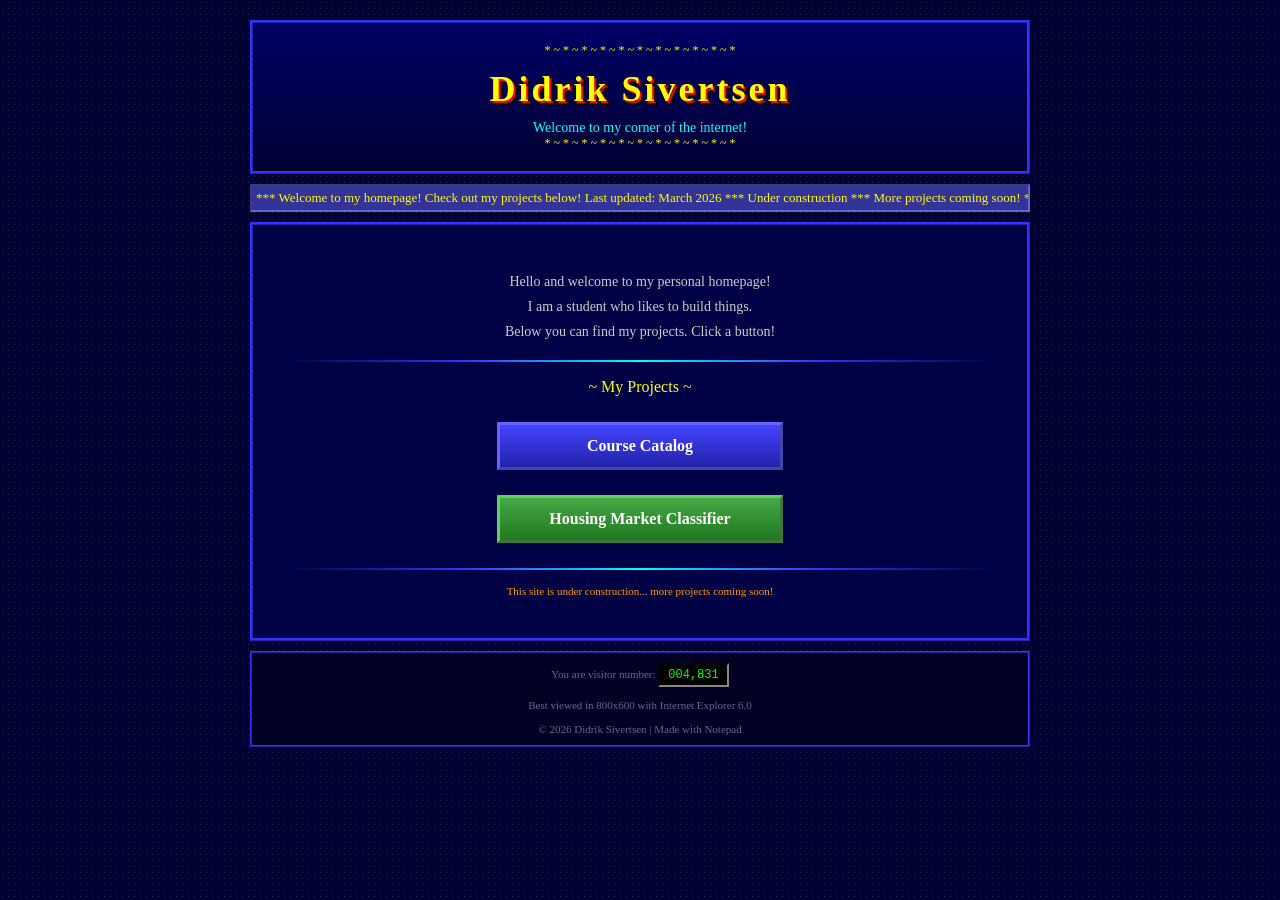
==== landing/index.html @ 6ca65d62 "Initial portfolio site with Docker Compose orchestration Retro 2002-style landing page at didriksi.c" ====
<!DOCTYPE html>
<html lang="en">
<head>
    <meta charset="UTF-8">
    <meta name="viewport" content="width=device-width, initial-scale=1.0">
    <title>~* Didrik Sivertsen's Homepage *~</title>
    <style>
        body {
            background-color: #000033;
            background-image: url("data:image/svg+xml,%3Csvg width='6' height='6' viewBox='0 0 6 6' xmlns='http://www.w3.org/2000/svg'%3E%3Crect width='1' height='1' x='2' y='2' fill='%23ffffff' opacity='0.15'/%3E%3C/svg%3E");
            color: #00ff00;
            font-family: 'Comic Sans MS', 'Comic Sans', cursive;
            margin: 0;
            padding: 0;
        }

        .container {
            width: 780px;
            margin: 0 auto;
        }

        .header-table {
            width: 100%;
            border: 3px ridge #3333ff;
            background: linear-gradient(180deg, #000066 0%, #000033 100%);
            margin-top: 20px;
        }

        .header-table td {
            text-align: center;
            padding: 20px;
        }

        h1 {
            font-size: 36px;
            color: #ffff00;
            text-shadow: 2px 2px #ff0000, 4px 4px #000000;
            margin: 10px 0;
            letter-spacing: 3px;
        }

        .subtitle {
            color: #00ffff;
            font-size: 14px;
        }

        .marquee-bar {
            background-color: #333399;
            border: 2px inset #6666cc;
            padding: 4px;
            margin: 10px 0;
            color: #ffff00;
            font-size: 13px;
            overflow: hidden;
            white-space: nowrap;
        }

        .marquee-bar .scroll-text {
            display: inline-block;
            animation: marquee 15s linear infinite;
        }

        @keyframes marquee {
            0%   { transform: translateX(100%); }
            100% { transform: translateX(-100%); }
        }

        .main-table {
            width: 100%;
            border: 3px ridge #3333ff;
            background-color: #000044;
            border-collapse: separate;
            border-spacing: 0;
        }

        .main-table td {
            padding: 30px;
            text-align: center;
            vertical-align: middle;
        }

        .welcome-text {
            color: #cccccc;
            font-size: 14px;
            line-height: 1.8;
        }

        .project-btn {
            display: inline-block;
            padding: 12px 30px;
            margin: 10px;
            font-family: 'Comic Sans MS', 'Comic Sans', cursive;
            font-size: 16px;
            font-weight: bold;
            text-decoration: none;
            border: 3px outset #999999;
            cursor: pointer;
            min-width: 220px;
            text-align: center;
        }

        .project-btn:hover {
            border-style: inset;
        }

        .project-btn:active {
            border-style: inset;
        }

        .btn-coursecatalog {
            background: linear-gradient(180deg, #4444ff 0%, #2222aa 100%);
            color: #ffffff;
            border-color: #6666ff;
        }

        .btn-housing {
            background: linear-gradient(180deg, #44aa44 0%, #227722 100%);
            color: #ffffff;
            border-color: #66cc66;
        }

        .separator {
            border: 0;
            height: 2px;
            background: linear-gradient(90deg, transparent, #3333ff, #00ffff, #3333ff, transparent);
            margin: 15px 0;
        }

        .footer-table {
            width: 100%;
            border: 2px ridge #3333ff;
            background-color: #000022;
            margin-top: 10px;
            margin-bottom: 20px;
        }

        .footer-table td {
            text-align: center;
            padding: 10px;
            font-size: 11px;
            color: #666699;
        }

        .visitor-counter {
            font-family: 'Courier New', monospace;
            background-color: #000000;
            color: #00ff00;
            border: 2px inset #333333;
            padding: 3px 8px;
            font-size: 12px;
            display: inline-block;
        }

        .blink {
            animation: blink-animation 1s steps(2, start) infinite;
        }

        @keyframes blink-animation {
            to { visibility: hidden; }
        }

        .stars {
            color: #ffff00;
            font-size: 12px;
        }

        .guestbook-link {
            color: #ff66ff;
            font-size: 12px;
        }

        .guestbook-link a {
            color: #ff66ff;
        }

        .construction {
            font-size: 11px;
            color: #ff9900;
        }

        a {
            color: #00ccff;
        }

        a:visited {
            color: #cc66ff;
        }
    </style>
</head>
<body>

<div class="container">

    <!-- HEADER -->
    <table class="header-table" cellpadding="0" cellspacing="0">
        <tr>
            <td>
                <div class="stars">* ~ * ~ * ~ * ~ * ~ * ~ * ~ * ~ * ~ * ~ *</div>
                <h1>Didrik Sivertsen</h1>
                <div class="subtitle">Welcome to my corner of the internet!</div>
                <div class="stars">* ~ * ~ * ~ * ~ * ~ * ~ * ~ * ~ * ~ * ~ *</div>
            </td>
        </tr>
    </table>

    <!-- MARQUEE -->
    <div class="marquee-bar">
        <span class="scroll-text">*** Welcome to my homepage! Check out my projects below! Last updated: March 2026 *** Under construction *** More projects coming soon! ***</span>
    </div>

    <!-- MAIN CONTENT -->
    <table class="main-table" cellpadding="0" cellspacing="0">
        <tr>
            <td>
                <p class="welcome-text">
                    Hello and welcome to my personal homepage!<br>
                    I am a student who likes to build things.<br>
                    Below you can find my projects. <span class="blink">Click a button!</span>
                </p>

                <hr class="separator">

                <p style="color: #ffff00; font-size: 16px;">~ My Projects ~</p>

                <div>
                    <a href="/coursecatalog" class="project-btn btn-coursecatalog">
                        Course Catalog
                    </a>
                </div>
                <div style="margin-top: 5px;">
                    <a href="/housingclassifier" class="project-btn btn-housing">
                        Housing Market Classifier
                    </a>
                </div>

                <hr class="separator">

                <p class="construction">
                    This site is under construction... more projects coming soon!
                </p>
            </td>
        </tr>
    </table>

    <!-- FOOTER -->
    <table class="footer-table" cellpadding="0" cellspacing="0">
        <tr>
            <td>
                <div>
                    You are visitor number: <span class="visitor-counter">004,831</span>
                </div>
                <br>
                <div>Best viewed in 800x600 with Internet Explorer 6.0</div>
                <br>
                <div>&copy; 2026 Didrik Sivertsen | Made with Notepad</div>
            </td>
        </tr>
    </table>

</div>

</body>
</html>
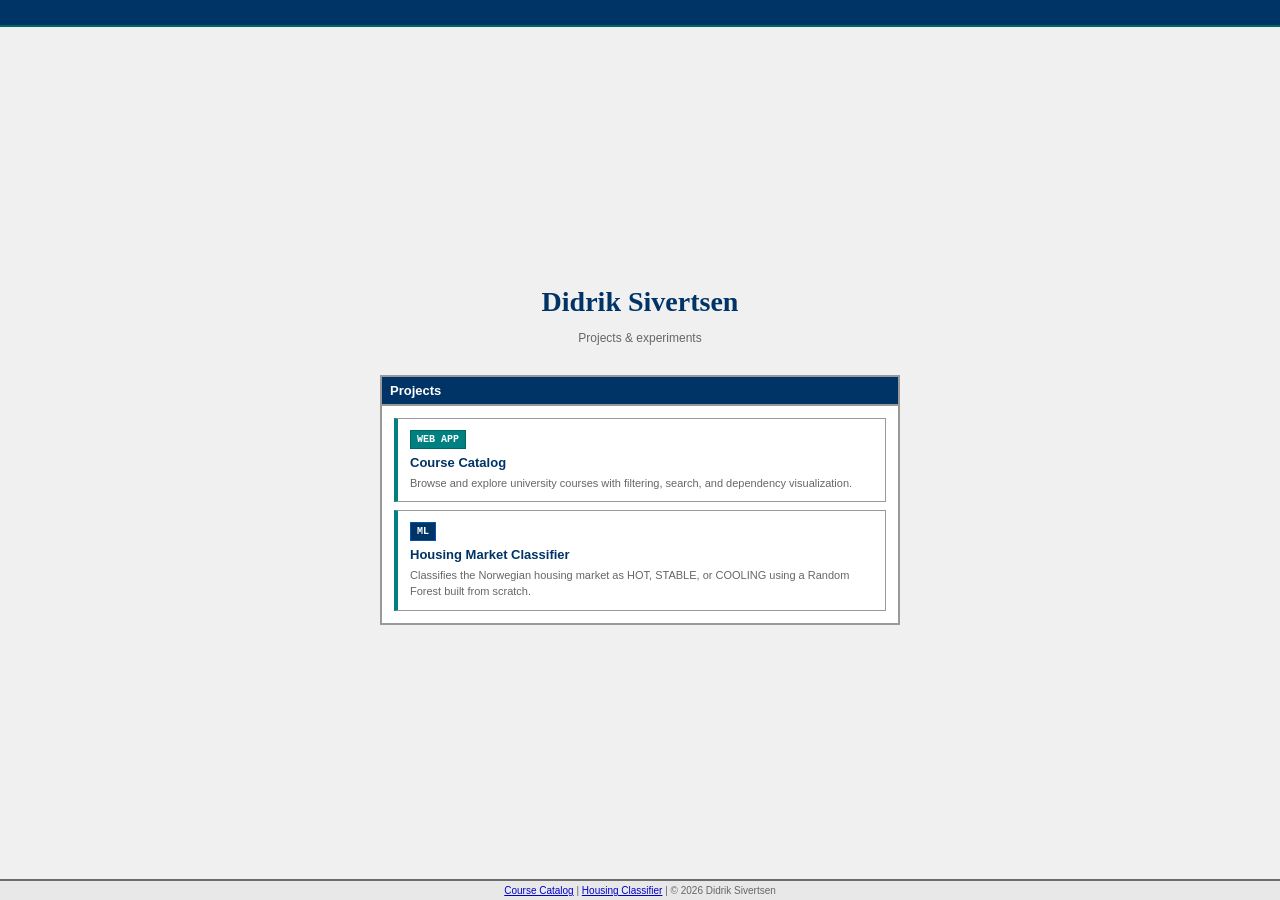
==== commit 48138ca2: "Redesign landing and housing classifier pages with retro style and real ML results - Restyle homepag" ====
--- a/landing/index.html
+++ b/landing/index.html
@@ -3,261 +3,223 @@
 <head>
     <meta charset="UTF-8">
     <meta name="viewport" content="width=device-width, initial-scale=1.0">
-    <title>~* Didrik Sivertsen's Homepage *~</title>
+    <title>Didrik Sivertsen</title>
     <style>
-        body {
-            background-color: #000033;
-            background-image: url("data:image/svg+xml,%3Csvg width='6' height='6' viewBox='0 0 6 6' xmlns='http://www.w3.org/2000/svg'%3E%3Crect width='1' height='1' x='2' y='2' fill='%23ffffff' opacity='0.15'/%3E%3C/svg%3E");
-            color: #00ff00;
-            font-family: 'Comic Sans MS', 'Comic Sans', cursive;
+        :root {
+            --navy: #003366;
+            --teal: #008080;
+            --dark-teal: #006666;
+            --silver: #c0c0c0;
+            --light-gray: #e8e8e8;
+            --bg-gray: #f0f0f0;
+            --dark-gray: #666666;
+            --white: #ffffff;
+            --black: #000000;
+            --border-dark: #999999;
+            --border-light: #cccccc;
+        }
+
+        *, *::before, *::after {
+            box-sizing: border-box;
             margin: 0;
             padding: 0;
         }
 
-        .container {
-            width: 780px;
-            margin: 0 auto;
-        }
-
-        .header-table {
-            width: 100%;
-            border: 3px ridge #3333ff;
-            background: linear-gradient(180deg, #000066 0%, #000033 100%);
-            margin-top: 20px;
-        }
-
-        .header-table td {
-            text-align: center;
-            padding: 20px;
-        }
-
-        h1 {
-            font-size: 36px;
-            color: #ffff00;
-            text-shadow: 2px 2px #ff0000, 4px 4px #000000;
-            margin: 10px 0;
-            letter-spacing: 3px;
-        }
-
-        .subtitle {
-            color: #00ffff;
-            font-size: 14px;
-        }
-
-        .marquee-bar {
-            background-color: #333399;
-            border: 2px inset #6666cc;
-            padding: 4px;
-            margin: 10px 0;
-            color: #ffff00;
-            font-size: 13px;
+        body {
+            font-family: Verdana, Tahoma, Geneva, Arial, sans-serif;
+            font-size: 12px;
+            line-height: 1.5;
+            color: var(--black);
+            background-color: var(--bg-gray);
+            min-height: 100vh;
+            display: flex;
+            flex-direction: column;
+        }
+
+        /* Marquee */
+        .marquee {
+            background-color: var(--navy);
+            color: #00ff00;
+            font-family: 'Courier New', Courier, monospace;
+            font-size: 11px;
+            padding: 4px 0;
             overflow: hidden;
             white-space: nowrap;
-        }
-
-        .marquee-bar .scroll-text {
+            border-bottom: 2px solid var(--dark-teal);
+        }
+
+        .marquee-text {
             display: inline-block;
-            animation: marquee 15s linear infinite;
-        }
-
-        @keyframes marquee {
-            0%   { transform: translateX(100%); }
+            white-space: nowrap;
+            animation: marquee-scroll 22s linear infinite;
+            padding-left: 100%;
+        }
+
+        @keyframes marquee-scroll {
+            0% { transform: translateX(0); }
             100% { transform: translateX(-100%); }
         }
 
-        .main-table {
+        /* Main content */
+        .main {
+            flex: 1;
+            display: flex;
+            flex-direction: column;
+            align-items: center;
+            justify-content: center;
+            max-width: 960px;
             width: 100%;
-            border: 3px ridge #3333ff;
-            background-color: #000044;
-            border-collapse: separate;
-            border-spacing: 0;
-        }
-
-        .main-table td {
-            padding: 30px;
+            margin: 0 auto;
+            padding: 16px;
+        }
+
+        .name {
+            font-family: Georgia, 'Times New Roman', Times, serif;
+            font-size: 28px;
+            font-weight: bold;
+            color: var(--navy);
             text-align: center;
-            vertical-align: middle;
-        }
-
-        .welcome-text {
-            color: #cccccc;
-            font-size: 14px;
-            line-height: 1.8;
-        }
-
-        .project-btn {
+            margin-bottom: 6px;
+        }
+
+        .subtitle {
+            font-size: 12px;
+            color: var(--dark-gray);
+            text-align: center;
+            margin-bottom: 28px;
+        }
+
+        /* Project cards */
+        .projects-panel {
+            background-color: var(--white);
+            border: 2px solid var(--border-dark);
+            width: 100%;
+            max-width: 520px;
+        }
+
+        .projects-header {
+            background-color: var(--navy);
+            color: var(--white);
+            font-family: Verdana, Tahoma, sans-serif;
+            font-size: 13px;
+            font-weight: bold;
+            padding: 4px 8px;
+            border-bottom: 2px solid var(--border-dark);
+        }
+
+        .projects-body {
+            padding: 12px;
+        }
+
+        .project-link {
+            display: block;
+            background-color: var(--white);
+            border: 1px solid var(--border-dark);
+            border-left: 4px solid var(--teal);
+            padding: 10px 12px;
+            margin-bottom: 8px;
+            text-decoration: none;
+            color: inherit;
+            cursor: pointer;
+        }
+
+        .project-link:last-child {
+            margin-bottom: 0;
+        }
+
+        .project-link:hover {
+            background-color: #ffffcc;
+            border-left-color: var(--navy);
+        }
+
+        .project-title {
+            font-family: Verdana, Tahoma, sans-serif;
+            font-size: 13px;
+            font-weight: bold;
+            color: var(--navy);
+            margin-bottom: 2px;
+        }
+
+        .project-badge {
             display: inline-block;
-            padding: 12px 30px;
-            margin: 10px;
-            font-family: 'Comic Sans MS', 'Comic Sans', cursive;
-            font-size: 16px;
-            font-weight: bold;
-            text-decoration: none;
-            border: 3px outset #999999;
-            cursor: pointer;
-            min-width: 220px;
+            font-family: 'Courier New', Courier, monospace;
+            font-size: 10px;
+            font-weight: bold;
+            padding: 1px 6px;
+            border: 1px solid var(--border-dark);
+            margin-bottom: 4px;
+        }
+
+        .badge-web {
+            background-color: var(--teal);
+            color: var(--white);
+            border-color: var(--dark-teal);
+        }
+
+        .badge-ml {
+            background-color: var(--navy);
+            color: var(--white);
+            border-color: #0055aa;
+        }
+
+        .project-desc {
+            font-size: 11px;
+            color: var(--dark-gray);
+        }
+
+        /* Status bar */
+        .status-bar {
+            background-color: var(--light-gray);
+            border-top: 2px inset var(--silver);
+            padding: 2px 8px;
+            font-size: 10px;
+            color: var(--dark-gray);
             text-align: center;
-        }
-
-        .project-btn:hover {
-            border-style: inset;
-        }
-
-        .project-btn:active {
-            border-style: inset;
-        }
-
-        .btn-coursecatalog {
-            background: linear-gradient(180deg, #4444ff 0%, #2222aa 100%);
-            color: #ffffff;
-            border-color: #6666ff;
-        }
-
-        .btn-housing {
-            background: linear-gradient(180deg, #44aa44 0%, #227722 100%);
-            color: #ffffff;
-            border-color: #66cc66;
-        }
-
-        .separator {
-            border: 0;
-            height: 2px;
-            background: linear-gradient(90deg, transparent, #3333ff, #00ffff, #3333ff, transparent);
-            margin: 15px 0;
-        }
-
-        .footer-table {
-            width: 100%;
-            border: 2px ridge #3333ff;
-            background-color: #000022;
-            margin-top: 10px;
-            margin-bottom: 20px;
-        }
-
-        .footer-table td {
-            text-align: center;
-            padding: 10px;
-            font-size: 11px;
-            color: #666699;
-        }
-
-        .visitor-counter {
-            font-family: 'Courier New', monospace;
-            background-color: #000000;
-            color: #00ff00;
-            border: 2px inset #333333;
-            padding: 3px 8px;
-            font-size: 12px;
-            display: inline-block;
-        }
-
-        .blink {
-            animation: blink-animation 1s steps(2, start) infinite;
-        }
-
-        @keyframes blink-animation {
-            to { visibility: hidden; }
-        }
-
-        .stars {
-            color: #ffff00;
-            font-size: 12px;
-        }
-
-        .guestbook-link {
-            color: #ff66ff;
-            font-size: 12px;
-        }
-
-        .guestbook-link a {
-            color: #ff66ff;
-        }
-
-        .construction {
-            font-size: 11px;
-            color: #ff9900;
-        }
-
-        a {
-            color: #00ccff;
-        }
-
-        a:visited {
-            color: #cc66ff;
+            margin-top: auto;
+        }
+
+        .status-bar a {
+            color: #0000cc;
+            text-decoration: underline;
+        }
+
+        .status-bar a:hover {
+            color: #cc0000;
         }
     </style>
 </head>
 <body>
 
-<div class="container">
-
-    <!-- HEADER -->
-    <table class="header-table" cellpadding="0" cellspacing="0">
-        <tr>
-            <td>
-                <div class="stars">* ~ * ~ * ~ * ~ * ~ * ~ * ~ * ~ * ~ * ~ *</div>
-                <h1>Didrik Sivertsen</h1>
-                <div class="subtitle">Welcome to my corner of the internet!</div>
-                <div class="stars">* ~ * ~ * ~ * ~ * ~ * ~ * ~ * ~ * ~ * ~ *</div>
-            </td>
-        </tr>
-    </table>
-
-    <!-- MARQUEE -->
-    <div class="marquee-bar">
-        <span class="scroll-text">*** Welcome to my homepage! Check out my projects below! Last updated: March 2026 *** Under construction *** More projects coming soon! ***</span>
+    <div class="marquee">
+        <div class="marquee-text">
+            *** didriksi.com *** Personal projects and experiments *** Last updated: March 2026 ***
+        </div>
     </div>
 
-    <!-- MAIN CONTENT -->
-    <table class="main-table" cellpadding="0" cellspacing="0">
-        <tr>
-            <td>
-                <p class="welcome-text">
-                    Hello and welcome to my personal homepage!<br>
-                    I am a student who likes to build things.<br>
-                    Below you can find my projects. <span class="blink">Click a button!</span>
-                </p>
-
-                <hr class="separator">
-
-                <p style="color: #ffff00; font-size: 16px;">~ My Projects ~</p>
-
-                <div>
-                    <a href="/coursecatalog" class="project-btn btn-coursecatalog">
-                        Course Catalog
-                    </a>
-                </div>
-                <div style="margin-top: 5px;">
-                    <a href="/housingclassifier" class="project-btn btn-housing">
-                        Housing Market Classifier
-                    </a>
-                </div>
-
-                <hr class="separator">
-
-                <p class="construction">
-                    This site is under construction... more projects coming soon!
-                </p>
-            </td>
-        </tr>
-    </table>
-
-    <!-- FOOTER -->
-    <table class="footer-table" cellpadding="0" cellspacing="0">
-        <tr>
-            <td>
-                <div>
-                    You are visitor number: <span class="visitor-counter">004,831</span>
-                </div>
-                <br>
-                <div>Best viewed in 800x600 with Internet Explorer 6.0</div>
-                <br>
-                <div>&copy; 2026 Didrik Sivertsen | Made with Notepad</div>
-            </td>
-        </tr>
-    </table>
-
-</div>
+    <div class="main">
+        <div class="name">Didrik Sivertsen</div>
+        <div class="subtitle">Projects &amp; experiments</div>
+
+        <div class="projects-panel">
+            <div class="projects-header">Projects</div>
+            <div class="projects-body">
+                <a href="/coursecatalog" class="project-link">
+                    <span class="project-badge badge-web">WEB APP</span>
+                    <div class="project-title">Course Catalog</div>
+                    <div class="project-desc">Browse and explore university courses with filtering, search, and dependency visualization.</div>
+                </a>
+                <a href="/housingclassifier" class="project-link">
+                    <span class="project-badge badge-ml">ML</span>
+                    <div class="project-title">Housing Market Classifier</div>
+                    <div class="project-desc">Classifies the Norwegian housing market as HOT, STABLE, or COOLING using a Random Forest built from scratch.</div>
+                </a>
+            </div>
+        </div>
+    </div>
+
+    <div class="status-bar">
+        <a href="/coursecatalog">Course Catalog</a> | <a href="/housingclassifier">Housing Classifier</a> | &copy; 2026 Didrik Sivertsen
+    </div>
 
 </body>
 </html>
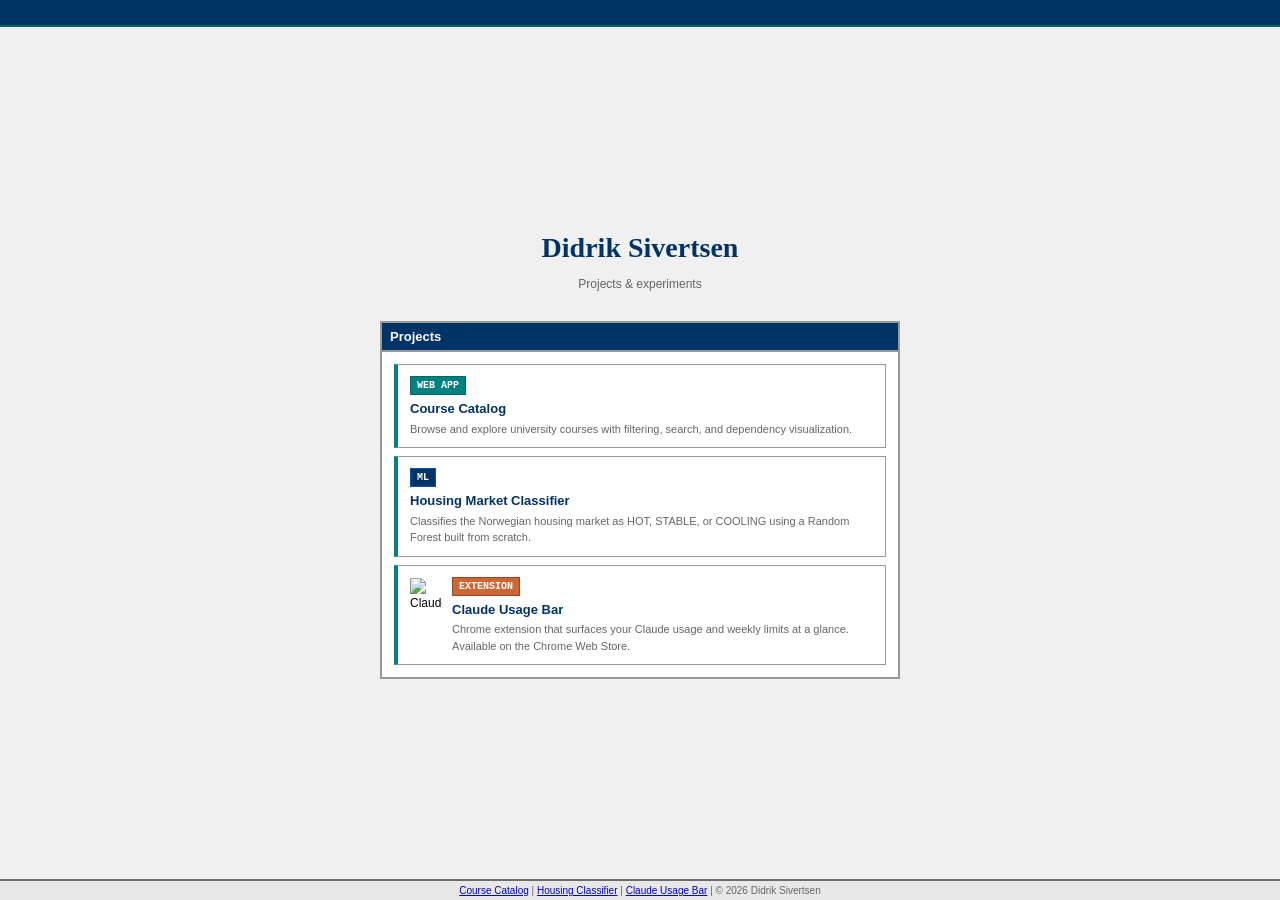
==== commit d1f93e76: "Add Claude Usage Bar extension card to landing page Co-Authored-By: Claude Opus 4.7 <noreply@anthrop" ====
--- a/landing/index.html
+++ b/landing/index.html
@@ -162,6 +162,29 @@
             border-color: #0055aa;
         }
 
+        .badge-extension {
+            background-color: #cc6633;
+            color: var(--white);
+            border-color: #994422;
+        }
+
+        .project-link.with-logo {
+            display: flex;
+            align-items: flex-start;
+            gap: 10px;
+        }
+
+        .project-logo {
+            width: 32px;
+            height: 32px;
+            flex-shrink: 0;
+            margin-top: 2px;
+        }
+
+        .project-link.with-logo .project-content {
+            flex: 1;
+        }
+
         .project-desc {
             font-size: 11px;
             color: var(--dark-gray);
@@ -213,12 +236,21 @@
                     <div class="project-title">Housing Market Classifier</div>
                     <div class="project-desc">Classifies the Norwegian housing market as HOT, STABLE, or COOLING using a Random Forest built from scratch.</div>
                 </a>
+                <a href="https://chromewebstore.google.com/detail/imblbfhdbdecholhjbagcjahdkhidneb?utm_source=item-share-cb"
+                   class="project-link with-logo" target="_blank" rel="noopener noreferrer">
+                    <img src="/assets/claude-logo.png" alt="Claude logo" class="project-logo">
+                    <div class="project-content">
+                        <span class="project-badge badge-extension">EXTENSION</span>
+                        <div class="project-title">Claude Usage Bar</div>
+                        <div class="project-desc">Chrome extension that surfaces your Claude usage and weekly limits at a glance. Available on the Chrome Web Store.</div>
+                    </div>
+                </a>
             </div>
         </div>
     </div>
 
     <div class="status-bar">
-        <a href="/coursecatalog">Course Catalog</a> | <a href="/housingclassifier">Housing Classifier</a> | &copy; 2026 Didrik Sivertsen
+        <a href="/coursecatalog">Course Catalog</a> | <a href="/housingclassifier">Housing Classifier</a> | <a href="https://chromewebstore.google.com/detail/imblbfhdbdecholhjbagcjahdkhidneb?utm_source=item-share-cb" target="_blank" rel="noopener noreferrer">Claude Usage Bar</a> | &copy; 2026 Didrik Sivertsen
     </div>
 
 </body>
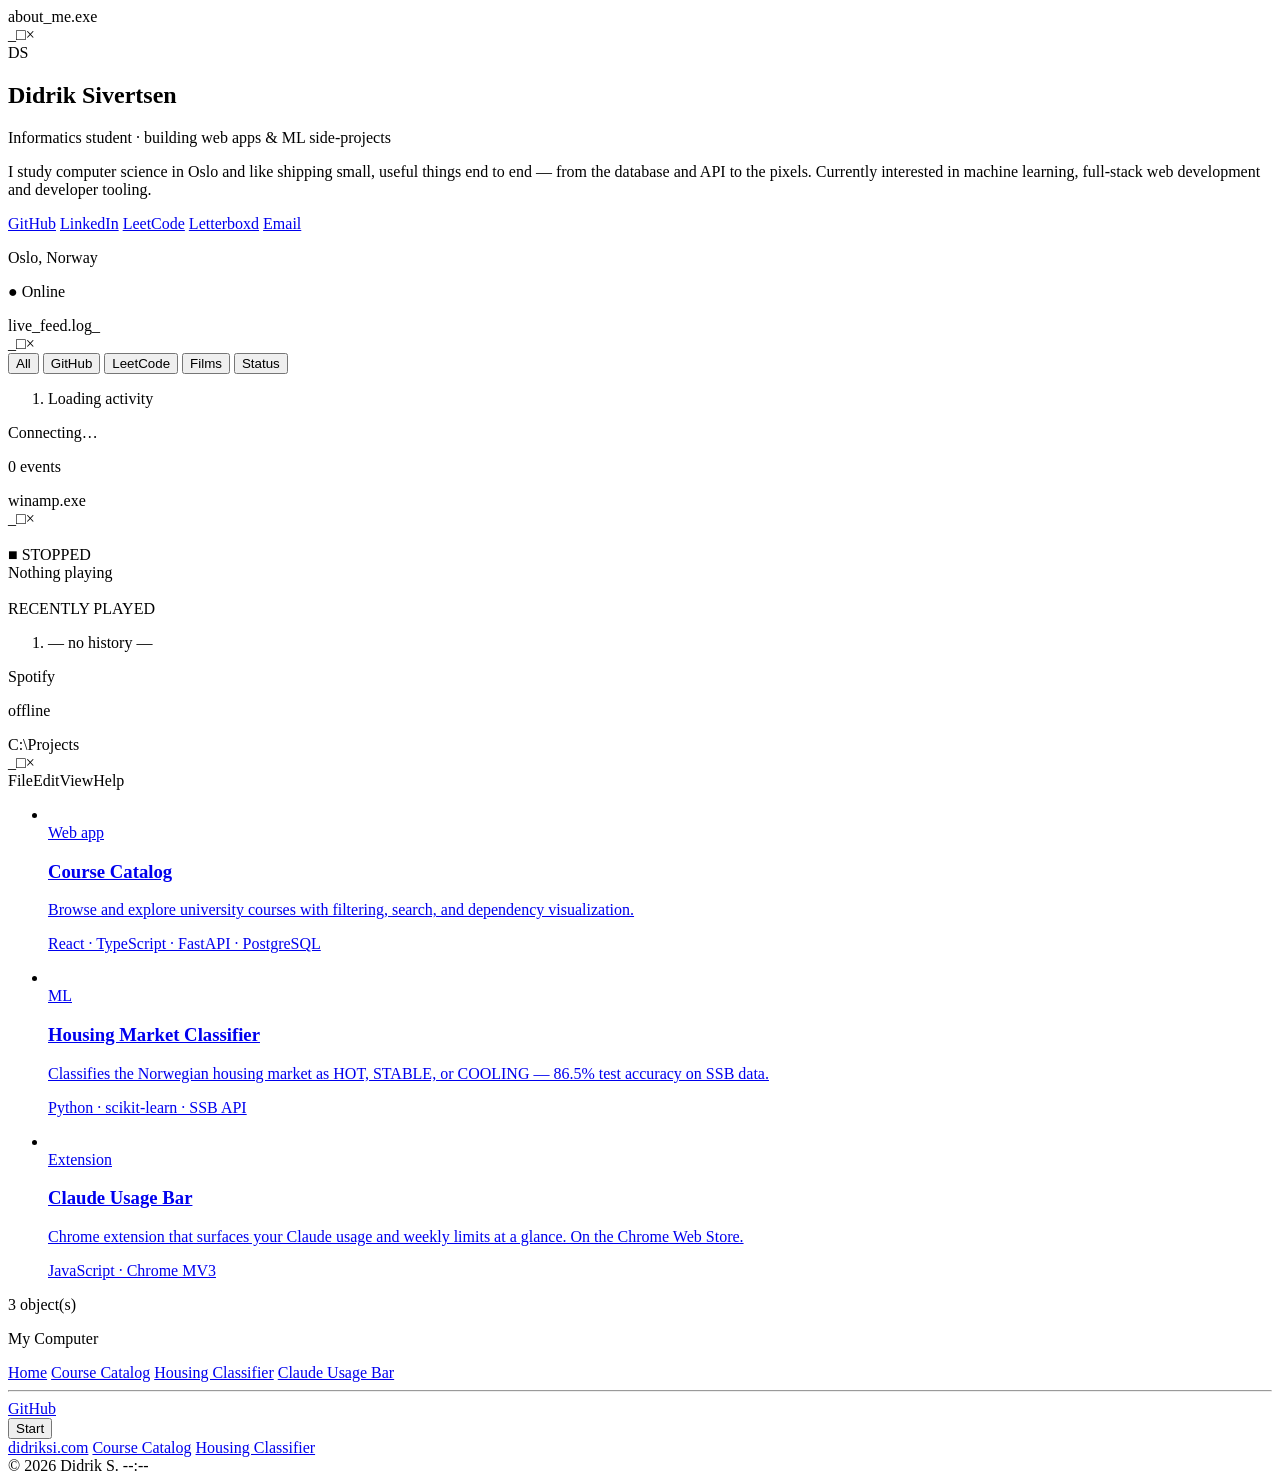
==== commit a354862d: "Redesign site as Win98 desktop and add live activity feed - Shared Win98 design system (win98.css, p" ====
--- a/landing/index.html
+++ b/landing/index.html
@@ -4,254 +4,196 @@
     <meta charset="UTF-8">
     <meta name="viewport" content="width=device-width, initial-scale=1.0">
     <title>Didrik Sivertsen</title>
-    <style>
-        :root {
-            --navy: #003366;
-            --teal: #008080;
-            --dark-teal: #006666;
-            --silver: #c0c0c0;
-            --light-gray: #e8e8e8;
-            --bg-gray: #f0f0f0;
-            --dark-gray: #666666;
-            --white: #ffffff;
-            --black: #000000;
-            --border-dark: #999999;
-            --border-light: #cccccc;
-        }
-
-        *, *::before, *::after {
-            box-sizing: border-box;
-            margin: 0;
-            padding: 0;
-        }
-
-        body {
-            font-family: Verdana, Tahoma, Geneva, Arial, sans-serif;
-            font-size: 12px;
-            line-height: 1.5;
-            color: var(--black);
-            background-color: var(--bg-gray);
-            min-height: 100vh;
-            display: flex;
-            flex-direction: column;
-        }
-
-        /* Marquee */
-        .marquee {
-            background-color: var(--navy);
-            color: #00ff00;
-            font-family: 'Courier New', Courier, monospace;
-            font-size: 11px;
-            padding: 4px 0;
-            overflow: hidden;
-            white-space: nowrap;
-            border-bottom: 2px solid var(--dark-teal);
-        }
-
-        .marquee-text {
-            display: inline-block;
-            white-space: nowrap;
-            animation: marquee-scroll 22s linear infinite;
-            padding-left: 100%;
-        }
-
-        @keyframes marquee-scroll {
-            0% { transform: translateX(0); }
-            100% { transform: translateX(-100%); }
-        }
-
-        /* Main content */
-        .main {
-            flex: 1;
-            display: flex;
-            flex-direction: column;
-            align-items: center;
-            justify-content: center;
-            max-width: 960px;
-            width: 100%;
-            margin: 0 auto;
-            padding: 16px;
-        }
-
-        .name {
-            font-family: Georgia, 'Times New Roman', Times, serif;
-            font-size: 28px;
-            font-weight: bold;
-            color: var(--navy);
-            text-align: center;
-            margin-bottom: 6px;
-        }
-
-        .subtitle {
-            font-size: 12px;
-            color: var(--dark-gray);
-            text-align: center;
-            margin-bottom: 28px;
-        }
-
-        /* Project cards */
-        .projects-panel {
-            background-color: var(--white);
-            border: 2px solid var(--border-dark);
-            width: 100%;
-            max-width: 520px;
-        }
-
-        .projects-header {
-            background-color: var(--navy);
-            color: var(--white);
-            font-family: Verdana, Tahoma, sans-serif;
-            font-size: 13px;
-            font-weight: bold;
-            padding: 4px 8px;
-            border-bottom: 2px solid var(--border-dark);
-        }
-
-        .projects-body {
-            padding: 12px;
-        }
-
-        .project-link {
-            display: block;
-            background-color: var(--white);
-            border: 1px solid var(--border-dark);
-            border-left: 4px solid var(--teal);
-            padding: 10px 12px;
-            margin-bottom: 8px;
-            text-decoration: none;
-            color: inherit;
-            cursor: pointer;
-        }
-
-        .project-link:last-child {
-            margin-bottom: 0;
-        }
-
-        .project-link:hover {
-            background-color: #ffffcc;
-            border-left-color: var(--navy);
-        }
-
-        .project-title {
-            font-family: Verdana, Tahoma, sans-serif;
-            font-size: 13px;
-            font-weight: bold;
-            color: var(--navy);
-            margin-bottom: 2px;
-        }
-
-        .project-badge {
-            display: inline-block;
-            font-family: 'Courier New', Courier, monospace;
-            font-size: 10px;
-            font-weight: bold;
-            padding: 1px 6px;
-            border: 1px solid var(--border-dark);
-            margin-bottom: 4px;
-        }
-
-        .badge-web {
-            background-color: var(--teal);
-            color: var(--white);
-            border-color: var(--dark-teal);
-        }
-
-        .badge-ml {
-            background-color: var(--navy);
-            color: var(--white);
-            border-color: #0055aa;
-        }
-
-        .badge-extension {
-            background-color: #cc6633;
-            color: var(--white);
-            border-color: #994422;
-        }
-
-        .project-link.with-logo {
-            display: flex;
-            align-items: flex-start;
-            gap: 10px;
-        }
-
-        .project-logo {
-            width: 32px;
-            height: 32px;
-            flex-shrink: 0;
-            margin-top: 2px;
-        }
-
-        .project-link.with-logo .project-content {
-            flex: 1;
-        }
-
-        .project-desc {
-            font-size: 11px;
-            color: var(--dark-gray);
-        }
-
-        /* Status bar */
-        .status-bar {
-            background-color: var(--light-gray);
-            border-top: 2px inset var(--silver);
-            padding: 2px 8px;
-            font-size: 10px;
-            color: var(--dark-gray);
-            text-align: center;
-            margin-top: auto;
-        }
-
-        .status-bar a {
-            color: #0000cc;
-            text-decoration: underline;
-        }
-
-        .status-bar a:hover {
-            color: #cc0000;
-        }
-    </style>
+    <meta name="description" content="Didrik Sivertsen — informatics student and developer. Projects, and a live feed of what I'm working on.">
+    <link rel="icon" href="/assets/icons/computer.svg" type="image/svg+xml">
+    <link rel="preconnect" href="https://fonts.googleapis.com">
+    <link rel="preconnect" href="https://fonts.gstatic.com" crossorigin>
+    <link href="https://fonts.googleapis.com/css2?family=Pixelify+Sans:wght@400;600&family=VT323&display=swap" rel="stylesheet">
+    <link rel="stylesheet" href="/assets/css/win98.css">
+    <link rel="stylesheet" href="/assets/css/home.css">
 </head>
 <body>
 
-    <div class="marquee">
-        <div class="marquee-text">
-            *** didriksi.com *** Personal projects and experiments *** Last updated: March 2026 ***
+<main class="desktop">
+
+    <!-- ============ ABOUT ============ -->
+    <section class="window about opening" aria-labelledby="about-title">
+        <div class="title-bar">
+            <div class="title-bar-text" id="about-title"><img src="/assets/icons/computer.svg" alt="">about_me.exe</div>
+            <div class="title-bar-controls" aria-hidden="true"><span>_</span><span>□</span><span>×</span></div>
         </div>
+        <div class="window-body">
+            <div class="about-inner">
+                <div class="avatar" aria-hidden="true">
+                    <!-- Replace with a real photo: <img src="/assets/me.jpg" alt=""> -->
+                    <span>DS</span>
+                </div>
+                <div class="about-text">
+                    <h1>Didrik Sivertsen</h1>
+                    <p class="headline">Informatics student &middot; building web apps &amp; ML side-projects</p>
+                    <p>
+                        I study computer science in Oslo and like shipping small, useful things end to end &mdash;
+                        from the database and API to the pixels. Currently interested in machine learning,
+                        full-stack web development and developer tooling.
+                    </p>
+                </div>
+            </div>
+            <nav class="socials" aria-label="Social links">
+                <!-- Profile links: replace the placeholders marked TODO before deploying -->
+                <a class="btn" href="https://github.com/disi910" target="_blank" rel="noopener"><img src="/assets/icons/github.svg" alt="">GitHub</a>
+                <a class="btn" href="https://www.linkedin.com/in/TODO" target="_blank" rel="noopener"><img src="/assets/icons/linkedin.svg" alt="">LinkedIn</a>
+                <a class="btn" href="https://leetcode.com/u/TODO/" target="_blank" rel="noopener"><img src="/assets/icons/leetcode.svg" alt="">LeetCode</a>
+                <a class="btn" href="https://letterboxd.com/TODO/" target="_blank" rel="noopener"><img src="/assets/icons/letterboxd.svg" alt="">Letterboxd</a>
+                <a class="btn" href="mailto:TODO@example.com"><img src="/assets/icons/mail.svg" alt="">Email</a>
+            </nav>
+        </div>
+        <div class="status-bar">
+            <p class="status-bar-field">Oslo, Norway</p>
+            <p class="status-bar-field grow-0" id="about-status">&#9679; Online</p>
+        </div>
+    </section>
+
+    <div class="row row-feed">
+
+        <!-- ============ LIVE FEED ============ -->
+        <section class="window feed opening" aria-labelledby="feed-title">
+            <div class="title-bar">
+                <div class="title-bar-text" id="feed-title"><img src="/assets/icons/notepad.svg" alt="">live_feed.log<span class="cursor" aria-hidden="true">_</span></div>
+                <div class="title-bar-controls" aria-hidden="true"><span>_</span><span>□</span><span>×</span></div>
+            </div>
+            <div class="toolbar" role="group" aria-label="Filter feed by source">
+                <button class="btn btn-sm" data-source="all" aria-pressed="true">All</button>
+                <span class="toolbar-sep" aria-hidden="true"></span>
+                <button class="btn btn-sm" data-source="github" aria-pressed="false"><img src="/assets/icons/github.svg" alt="">GitHub</button>
+                <button class="btn btn-sm" data-source="leetcode" aria-pressed="false"><img src="/assets/icons/leetcode.svg" alt="">LeetCode</button>
+                <button class="btn btn-sm" data-source="letterboxd" aria-pressed="false"><img src="/assets/icons/letterboxd.svg" alt="">Films</button>
+                <button class="btn btn-sm" data-source="status" aria-pressed="false"><img src="/assets/icons/status.svg" alt="">Status</button>
+            </div>
+            <div class="window-body sunken feed-body">
+                <ol class="timeline" id="timeline" aria-live="polite" aria-busy="true">
+                    <li class="timeline-loading">Loading activity<span class="dots"></span></li>
+                </ol>
+                <div class="feed-more">
+                    <button class="btn btn-sm" id="load-more" hidden>Load older&hellip;</button>
+                </div>
+            </div>
+            <div class="status-bar">
+                <p class="status-bar-field" id="feed-status">Connecting&hellip;</p>
+                <p class="status-bar-field grow-0" id="feed-count">0 events</p>
+            </div>
+        </section>
+
+        <!-- ============ MUSIC ============ -->
+        <section class="window music opening" aria-labelledby="music-title">
+            <div class="title-bar">
+                <div class="title-bar-text" id="music-title"><img src="/assets/icons/cd.svg" alt="">winamp.exe</div>
+                <div class="title-bar-controls" aria-hidden="true"><span>_</span><span>□</span><span>×</span></div>
+            </div>
+            <div class="window-body music-body">
+                <div class="player" id="player">
+                    <div class="player-art"><img id="np-art" src="/assets/icons/cd.svg" alt=""></div>
+                    <div class="player-info">
+                        <div class="lcd">
+                            <div class="lcd-state" id="np-state">&#9632; STOPPED</div>
+                            <div class="lcd-marquee"><span id="np-title">Nothing playing</span></div>
+                            <div class="lcd-artist" id="np-artist">&nbsp;</div>
+                        </div>
+                        <div class="eq" id="eq" aria-hidden="true">
+                            <i></i><i></i><i></i><i></i><i></i><i></i><i></i><i></i><i></i><i></i><i></i><i></i>
+                        </div>
+                    </div>
+                </div>
+                <div class="seek" aria-hidden="true"><div class="seek-fill" id="np-progress"></div></div>
+                <div class="playlist-head">
+                    <span>RECENTLY PLAYED</span>
+                    <a id="np-link" href="#" target="_blank" rel="noopener" hidden>open in Spotify &raquo;</a>
+                </div>
+                <ol class="playlist" id="playlist">
+                    <li class="playlist-empty">&mdash; no history &mdash;</li>
+                </ol>
+            </div>
+            <div class="status-bar">
+                <p class="status-bar-field"><img class="sb-icon" src="/assets/icons/spotify.svg" alt="">Spotify</p>
+                <p class="status-bar-field grow-0" id="music-status">offline</p>
+            </div>
+        </section>
     </div>
 
-    <div class="main">
-        <div class="name">Didrik Sivertsen</div>
-        <div class="subtitle">Projects &amp; experiments</div>
+    <!-- ============ PROJECTS ============ -->
+    <section class="window projects opening" aria-labelledby="projects-title">
+        <div class="title-bar">
+            <div class="title-bar-text" id="projects-title"><img src="/assets/icons/folder.svg" alt="">C:\Projects</div>
+            <div class="title-bar-controls" aria-hidden="true"><span>_</span><span>□</span><span>×</span></div>
+        </div>
+        <div class="menu-bar" aria-hidden="true"><span>File</span><span>Edit</span><span>View</span><span>Help</span></div>
+        <div class="window-body sunken">
+            <ul class="project-grid">
+                <li>
+                    <a class="project" href="/coursecatalog/">
+                        <img class="project-icon" src="/assets/icons/exe.svg" alt="">
+                        <div>
+                            <span class="tag">Web app</span>
+                            <h3>Course Catalog</h3>
+                            <p class="muted">Browse and explore university courses with filtering, search, and dependency visualization.</p>
+                            <p class="stack mono">React &middot; TypeScript &middot; FastAPI &middot; PostgreSQL</p>
+                        </div>
+                    </a>
+                </li>
+                <li>
+                    <a class="project" href="/housingclassifier/">
+                        <img class="project-icon" src="/assets/icons/chart.svg" alt="">
+                        <div>
+                            <span class="tag tag-navy">ML</span>
+                            <h3>Housing Market Classifier</h3>
+                            <p class="muted">Classifies the Norwegian housing market as HOT, STABLE, or COOLING &mdash; 86.5% test accuracy on SSB data.</p>
+                            <p class="stack mono">Python &middot; scikit-learn &middot; SSB API</p>
+                        </div>
+                    </a>
+                </li>
+                <li>
+                    <a class="project" href="https://chromewebstore.google.com/detail/imblbfhdbdecholhjbagcjahdkhidneb?utm_source=item-share-cb" target="_blank" rel="noopener noreferrer">
+                        <img class="project-icon" src="/assets/claude-logo.png" alt="">
+                        <div>
+                            <span class="tag tag-orange">Extension</span>
+                            <h3>Claude Usage Bar</h3>
+                            <p class="muted">Chrome extension that surfaces your Claude usage and weekly limits at a glance. On the Chrome Web Store.</p>
+                            <p class="stack mono">JavaScript &middot; Chrome MV3</p>
+                        </div>
+                    </a>
+                </li>
+            </ul>
+        </div>
+        <div class="status-bar">
+            <p class="status-bar-field">3 object(s)</p>
+            <p class="status-bar-field grow-0">My Computer</p>
+        </div>
+    </section>
 
-        <div class="projects-panel">
-            <div class="projects-header">Projects</div>
-            <div class="projects-body">
-                <a href="/coursecatalog" class="project-link">
-                    <span class="project-badge badge-web">WEB APP</span>
-                    <div class="project-title">Course Catalog</div>
-                    <div class="project-desc">Browse and explore university courses with filtering, search, and dependency visualization.</div>
-                </a>
-                <a href="/housingclassifier" class="project-link">
-                    <span class="project-badge badge-ml">ML</span>
-                    <div class="project-title">Housing Market Classifier</div>
-                    <div class="project-desc">Classifies the Norwegian housing market as HOT, STABLE, or COOLING using a Random Forest built from scratch.</div>
-                </a>
-                <a href="https://chromewebstore.google.com/detail/imblbfhdbdecholhjbagcjahdkhidneb?utm_source=item-share-cb"
-                   class="project-link with-logo" target="_blank" rel="noopener noreferrer">
-                    <img src="/assets/claude-logo.png" alt="Claude logo" class="project-logo">
-                    <div class="project-content">
-                        <span class="project-badge badge-extension">EXTENSION</span>
-                        <div class="project-title">Claude Usage Bar</div>
-                        <div class="project-desc">Chrome extension that surfaces your Claude usage and weekly limits at a glance. Available on the Chrome Web Store.</div>
-                    </div>
-                </a>
-            </div>
-        </div>
+</main>
+
+<!-- ============ TASKBAR ============ -->
+<nav class="start-menu" id="start-menu" aria-label="Start menu">
+    <a href="/"><img src="/assets/icons/computer.svg" alt="">Home</a>
+    <a href="/coursecatalog/"><img src="/assets/icons/exe.svg" alt="">Course Catalog</a>
+    <a href="/housingclassifier/"><img src="/assets/icons/chart.svg" alt="">Housing Classifier</a>
+    <a href="https://chromewebstore.google.com/detail/imblbfhdbdecholhjbagcjahdkhidneb?utm_source=item-share-cb" target="_blank" rel="noopener noreferrer"><img src="/assets/icons/globe.svg" alt="">Claude Usage Bar</a>
+    <hr>
+    <a href="https://github.com/disi910" target="_blank" rel="noopener"><img src="/assets/icons/github.svg" alt="">GitHub</a>
+</nav>
+<footer class="taskbar">
+    <button class="btn start-btn" id="start-btn" aria-expanded="false" aria-controls="start-menu"><img src="/assets/icons/start.svg" alt="">Start</button>
+    <div class="taskbar-items">
+        <a class="btn taskbar-item current" href="/"><img src="/assets/icons/computer.svg" alt=""><span>didriksi.com</span></a>
+        <a class="btn taskbar-item" href="/coursecatalog/"><img src="/assets/icons/exe.svg" alt=""><span>Course Catalog</span></a>
+        <a class="btn taskbar-item" href="/housingclassifier/"><img src="/assets/icons/chart.svg" alt=""><span>Housing Classifier</span></a>
     </div>
+    <div class="tray">
+        <span class="tray-copy">&copy; 2026 Didrik S.</span>
+        <time id="clock">--:--</time>
+    </div>
+</footer>
 
-    <div class="status-bar">
-        <a href="/coursecatalog">Course Catalog</a> | <a href="/housingclassifier">Housing Classifier</a> | <a href="https://chromewebstore.google.com/detail/imblbfhdbdecholhjbagcjahdkhidneb?utm_source=item-share-cb" target="_blank" rel="noopener noreferrer">Claude Usage Bar</a> | &copy; 2026 Didrik Sivertsen
-    </div>
-
+<script src="/assets/js/taskbar.js" defer></script>
+<script src="/assets/js/home.js" defer></script>
 </body>
 </html>
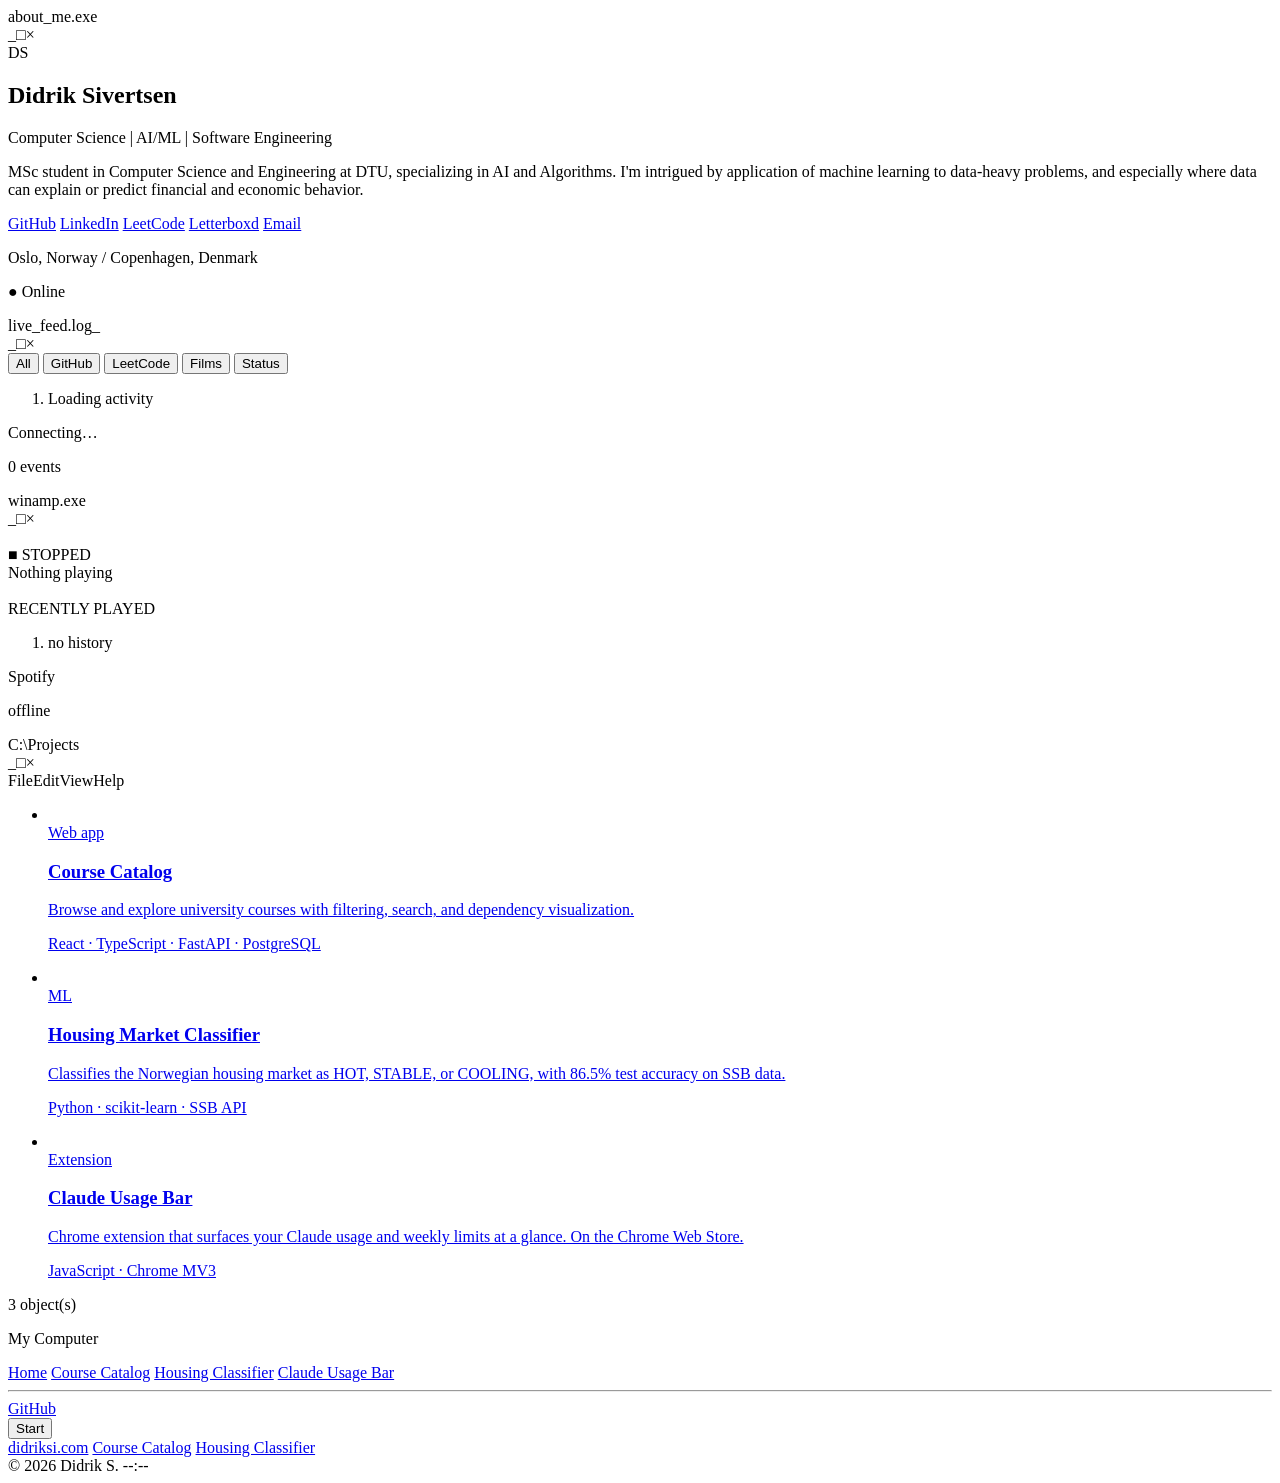
==== commit 5df0dd42: "Update bio, profile links and locations; remove em dashes Co-Authored-By: Claude Opus 5.5 <noreply@a" ====
--- a/landing/index.html
+++ b/landing/index.html
@@ -4,7 +4,7 @@
     <meta charset="UTF-8">
     <meta name="viewport" content="width=device-width, initial-scale=1.0">
     <title>Didrik Sivertsen</title>
-    <meta name="description" content="Didrik Sivertsen — informatics student and developer. Projects, and a live feed of what I'm working on.">
+    <meta name="description" content="Didrik Sivertsen: MSc student in Computer Science and Engineering at DTU, specializing in AI and Algorithms. Projects and a live feed of what I'm working on.">
     <link rel="icon" href="/assets/icons/computer.svg" type="image/svg+xml">
     <link rel="preconnect" href="https://fonts.googleapis.com">
     <link rel="preconnect" href="https://fonts.gstatic.com" crossorigin>
@@ -30,25 +30,25 @@
                 </div>
                 <div class="about-text">
                     <h1>Didrik Sivertsen</h1>
-                    <p class="headline">Informatics student &middot; building web apps &amp; ML side-projects</p>
+                    <p class="headline">Computer Science | AI/ML | Software Engineering</p>
                     <p>
-                        I study computer science in Oslo and like shipping small, useful things end to end &mdash;
-                        from the database and API to the pixels. Currently interested in machine learning,
-                        full-stack web development and developer tooling.
+                        MSc student in Computer Science and Engineering at DTU, specializing in AI and Algorithms.
+                        I'm intrigued by application of machine learning to data-heavy problems, and especially
+                        where data can explain or predict financial and economic behavior.
                     </p>
                 </div>
             </div>
             <nav class="socials" aria-label="Social links">
-                <!-- Profile links: replace the placeholders marked TODO before deploying -->
                 <a class="btn" href="https://github.com/disi910" target="_blank" rel="noopener"><img src="/assets/icons/github.svg" alt="">GitHub</a>
-                <a class="btn" href="https://www.linkedin.com/in/TODO" target="_blank" rel="noopener"><img src="/assets/icons/linkedin.svg" alt="">LinkedIn</a>
-                <a class="btn" href="https://leetcode.com/u/TODO/" target="_blank" rel="noopener"><img src="/assets/icons/leetcode.svg" alt="">LeetCode</a>
+                <a class="btn" href="https://www.linkedin.com/in/didrik-sivertsen/" target="_blank" rel="noopener"><img src="/assets/icons/linkedin.svg" alt="">LinkedIn</a>
+                <a class="btn" href="https://leetcode.com/u/LordQuas/" target="_blank" rel="noopener"><img src="/assets/icons/leetcode.svg" alt="">LeetCode</a>
+                <!-- TODO: Letterboxd username -->
                 <a class="btn" href="https://letterboxd.com/TODO/" target="_blank" rel="noopener"><img src="/assets/icons/letterboxd.svg" alt="">Letterboxd</a>
-                <a class="btn" href="mailto:TODO@example.com"><img src="/assets/icons/mail.svg" alt="">Email</a>
+                <a class="btn" href="mailto:didrik2004@icloud.com"><img src="/assets/icons/mail.svg" alt="">Email</a>
             </nav>
         </div>
         <div class="status-bar">
-            <p class="status-bar-field">Oslo, Norway</p>
+            <p class="status-bar-field">Oslo, Norway / Copenhagen, Denmark</p>
             <p class="status-bar-field grow-0" id="about-status">&#9679; Online</p>
         </div>
     </section>
@@ -109,7 +109,7 @@
                     <a id="np-link" href="#" target="_blank" rel="noopener" hidden>open in Spotify &raquo;</a>
                 </div>
                 <ol class="playlist" id="playlist">
-                    <li class="playlist-empty">&mdash; no history &mdash;</li>
+                    <li class="playlist-empty">no history</li>
                 </ol>
             </div>
             <div class="status-bar">
@@ -145,7 +145,7 @@
                         <div>
                             <span class="tag tag-navy">ML</span>
                             <h3>Housing Market Classifier</h3>
-                            <p class="muted">Classifies the Norwegian housing market as HOT, STABLE, or COOLING &mdash; 86.5% test accuracy on SSB data.</p>
+                            <p class="muted">Classifies the Norwegian housing market as HOT, STABLE, or COOLING, with 86.5% test accuracy on SSB data.</p>
                             <p class="stack mono">Python &middot; scikit-learn &middot; SSB API</p>
                         </div>
                     </a>
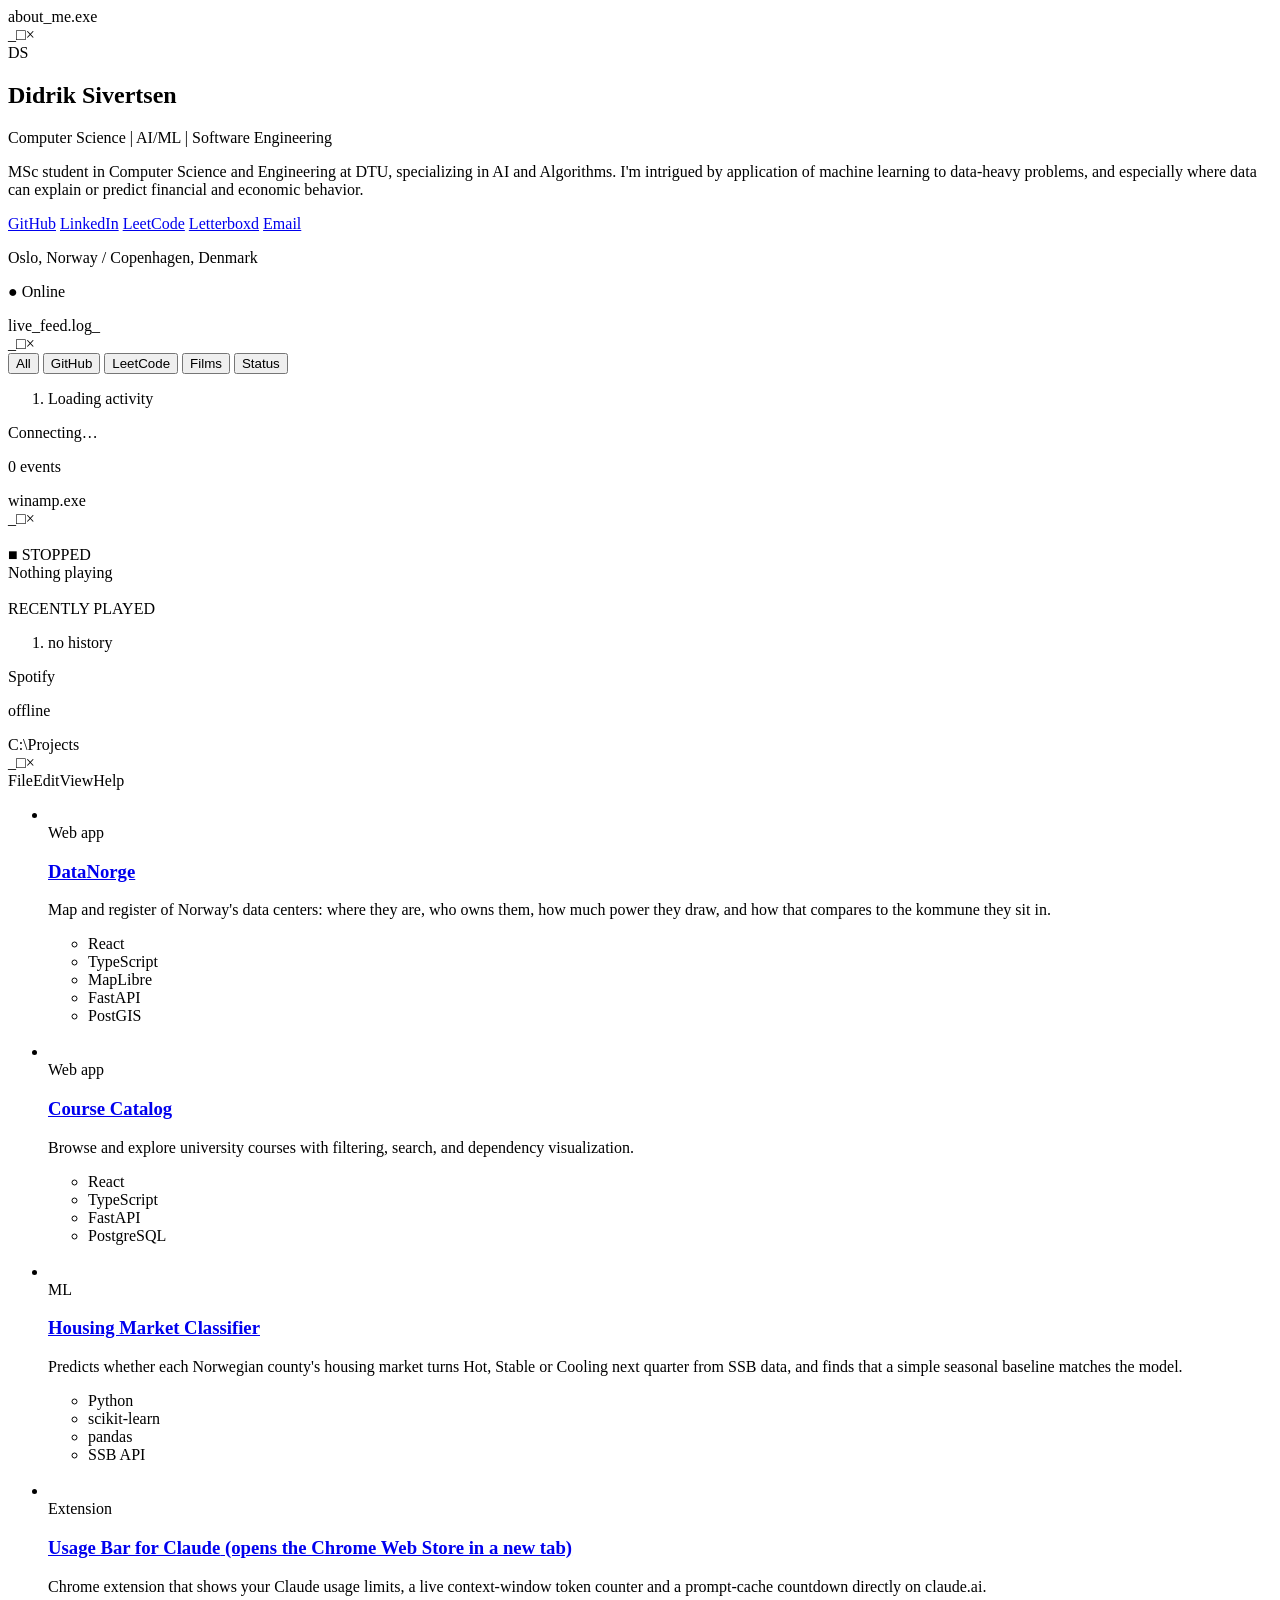
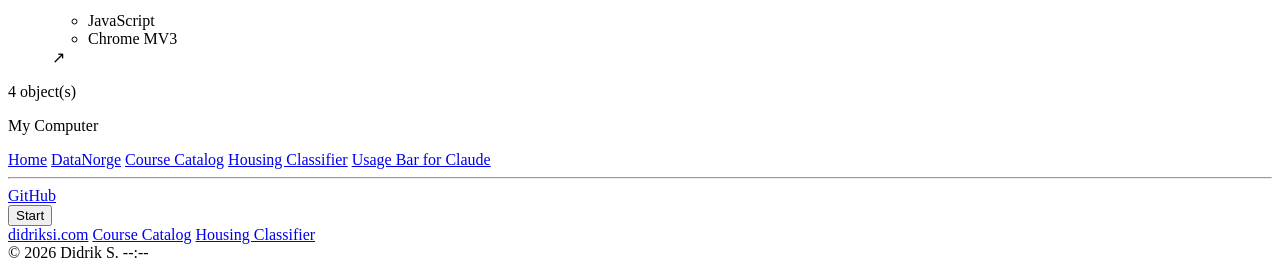
==== commit 9140a7a4: "Project cards with tool tags and repo links; rewrite Housing Classifier page - Cards: tool tags, Git" ====
--- a/landing/index.html
+++ b/landing/index.html
@@ -42,8 +42,7 @@
                 <a class="btn" href="https://github.com/disi910" target="_blank" rel="noopener"><img src="/assets/icons/github.svg" alt="">GitHub</a>
                 <a class="btn" href="https://www.linkedin.com/in/didrik-sivertsen/" target="_blank" rel="noopener"><img src="/assets/icons/linkedin.svg" alt="">LinkedIn</a>
                 <a class="btn" href="https://leetcode.com/u/LordQuas/" target="_blank" rel="noopener"><img src="/assets/icons/leetcode.svg" alt="">LeetCode</a>
-                <!-- TODO: Letterboxd username -->
-                <a class="btn" href="https://letterboxd.com/TODO/" target="_blank" rel="noopener"><img src="/assets/icons/letterboxd.svg" alt="">Letterboxd</a>
+                <a class="btn" href="https://letterboxd.com/didster2/" target="_blank" rel="noopener"><img src="/assets/icons/letterboxd.svg" alt="">Letterboxd</a>
                 <a class="btn" href="mailto:didrik2004@icloud.com"><img src="/assets/icons/mail.svg" alt="">Email</a>
             </nav>
         </div>
@@ -127,44 +126,77 @@
         </div>
         <div class="menu-bar" aria-hidden="true"><span>File</span><span>Edit</span><span>View</span><span>Help</span></div>
         <div class="window-body sunken">
+            <!-- Each card: the title link is stretched over the whole card; the corner icons sit above it. -->
             <ul class="project-grid">
                 <li>
-                    <a class="project" href="/coursecatalog/">
+                    <article class="project">
+                        <img class="project-icon" src="/assets/icons/map.svg" alt="">
+                        <div class="project-body">
+                            <span class="tag">Web app</span>
+                            <h3><a class="project-link" href="/datanorge/">DataNorge</a></h3>
+                            <p class="muted">Map and register of Norway's data centers: where they are, who owns them, how much power they draw, and how that compares to the kommune they sit in.</p>
+                            <ul class="tool-tags" aria-label="Tools">
+                                <li>React</li><li>TypeScript</li><li>MapLibre</li><li>FastAPI</li><li>PostGIS</li>
+                            </ul>
+                        </div>
+                        <div class="project-actions">
+                            <a class="icon-btn" href="https://github.com/disi910/DataNorge" target="_blank" rel="noopener" aria-label="DataNorge on GitHub" title="View on GitHub"><img src="/assets/icons/github.svg" alt=""></a>
+                        </div>
+                    </article>
+                </li>
+                <li>
+                    <article class="project">
                         <img class="project-icon" src="/assets/icons/exe.svg" alt="">
-                        <div>
+                        <div class="project-body">
                             <span class="tag">Web app</span>
-                            <h3>Course Catalog</h3>
+                            <h3><a class="project-link" href="/coursecatalog/">Course Catalog</a></h3>
                             <p class="muted">Browse and explore university courses with filtering, search, and dependency visualization.</p>
-                            <p class="stack mono">React &middot; TypeScript &middot; FastAPI &middot; PostgreSQL</p>
-                        </div>
-                    </a>
-                </li>
-                <li>
-                    <a class="project" href="/housingclassifier/">
+                            <ul class="tool-tags" aria-label="Tools">
+                                <li>React</li><li>TypeScript</li><li>FastAPI</li><li>PostgreSQL</li>
+                            </ul>
+                        </div>
+                        <div class="project-actions">
+                            <a class="icon-btn" href="https://github.com/disi910/CourseCatalog" target="_blank" rel="noopener" aria-label="Course Catalog on GitHub" title="View on GitHub"><img src="/assets/icons/github.svg" alt=""></a>
+                        </div>
+                    </article>
+                </li>
+                <li>
+                    <article class="project">
                         <img class="project-icon" src="/assets/icons/chart.svg" alt="">
-                        <div>
+                        <div class="project-body">
                             <span class="tag tag-navy">ML</span>
-                            <h3>Housing Market Classifier</h3>
-                            <p class="muted">Classifies the Norwegian housing market as HOT, STABLE, or COOLING, with 86.5% test accuracy on SSB data.</p>
-                            <p class="stack mono">Python &middot; scikit-learn &middot; SSB API</p>
-                        </div>
-                    </a>
-                </li>
-                <li>
-                    <a class="project" href="https://chromewebstore.google.com/detail/imblbfhdbdecholhjbagcjahdkhidneb?utm_source=item-share-cb" target="_blank" rel="noopener noreferrer">
-                        <img class="project-icon" src="/assets/claude-logo.png" alt="">
-                        <div>
+                            <h3><a class="project-link" href="/housingclassifier/">Housing Market Classifier</a></h3>
+                            <p class="muted">Predicts whether each Norwegian county's housing market turns Hot, Stable or Cooling next quarter from SSB data, and finds that a simple seasonal baseline matches the model.</p>
+                            <ul class="tool-tags" aria-label="Tools">
+                                <li>Python</li><li>scikit-learn</li><li>pandas</li><li>SSB API</li>
+                            </ul>
+                        </div>
+                        <div class="project-actions">
+                            <a class="icon-btn" href="https://github.com/disi910/HousingMarketClassifier" target="_blank" rel="noopener" aria-label="Housing Market Classifier on GitHub" title="View on GitHub"><img src="/assets/icons/github.svg" alt=""></a>
+                        </div>
+                    </article>
+                </li>
+                <li>
+                    <article class="project">
+                        <img class="project-icon" src="/assets/usage-bar-icon.png" alt="">
+                        <div class="project-body">
                             <span class="tag tag-orange">Extension</span>
-                            <h3>Claude Usage Bar</h3>
-                            <p class="muted">Chrome extension that surfaces your Claude usage and weekly limits at a glance. On the Chrome Web Store.</p>
-                            <p class="stack mono">JavaScript &middot; Chrome MV3</p>
-                        </div>
-                    </a>
+                            <h3><a class="project-link" href="https://chromewebstore.google.com/detail/usage-bar-for-claude-limi/imblbfhdbdecholhjbagcjahdkhidneb" target="_blank" rel="noopener noreferrer">Usage Bar for Claude<span class="sr-only"> (opens the Chrome Web Store in a new tab)</span></a></h3>
+                            <p class="muted">Chrome extension that shows your Claude usage limits, a live context-window token counter and a prompt-cache countdown directly on claude.ai.</p>
+                            <ul class="tool-tags" aria-label="Tools">
+                                <li>JavaScript</li><li>Chrome MV3</li>
+                            </ul>
+                        </div>
+                        <div class="project-actions">
+                            <a class="icon-btn" href="https://github.com/disi910/claude-usage-bar" target="_blank" rel="noopener" aria-label="Usage Bar for Claude on GitHub" title="View on GitHub"><img src="/assets/icons/github.svg" alt=""></a>
+                            <span class="external-mark" aria-hidden="true" title="Opens an external site">&#8599;</span>
+                        </div>
+                    </article>
                 </li>
             </ul>
         </div>
         <div class="status-bar">
-            <p class="status-bar-field">3 object(s)</p>
+            <p class="status-bar-field">4 object(s)</p>
             <p class="status-bar-field grow-0">My Computer</p>
         </div>
     </section>
@@ -174,9 +206,10 @@
 <!-- ============ TASKBAR ============ -->
 <nav class="start-menu" id="start-menu" aria-label="Start menu">
     <a href="/"><img src="/assets/icons/computer.svg" alt="">Home</a>
+    <a href="/datanorge/"><img src="/assets/icons/map.svg" alt="">DataNorge</a>
     <a href="/coursecatalog/"><img src="/assets/icons/exe.svg" alt="">Course Catalog</a>
     <a href="/housingclassifier/"><img src="/assets/icons/chart.svg" alt="">Housing Classifier</a>
-    <a href="https://chromewebstore.google.com/detail/imblbfhdbdecholhjbagcjahdkhidneb?utm_source=item-share-cb" target="_blank" rel="noopener noreferrer"><img src="/assets/icons/globe.svg" alt="">Claude Usage Bar</a>
+    <a href="https://chromewebstore.google.com/detail/usage-bar-for-claude-limi/imblbfhdbdecholhjbagcjahdkhidneb" target="_blank" rel="noopener noreferrer"><img src="/assets/usage-bar-icon.png" alt="">Usage Bar for Claude</a>
     <hr>
     <a href="https://github.com/disi910" target="_blank" rel="noopener"><img src="/assets/icons/github.svg" alt="">GitHub</a>
 </nav>
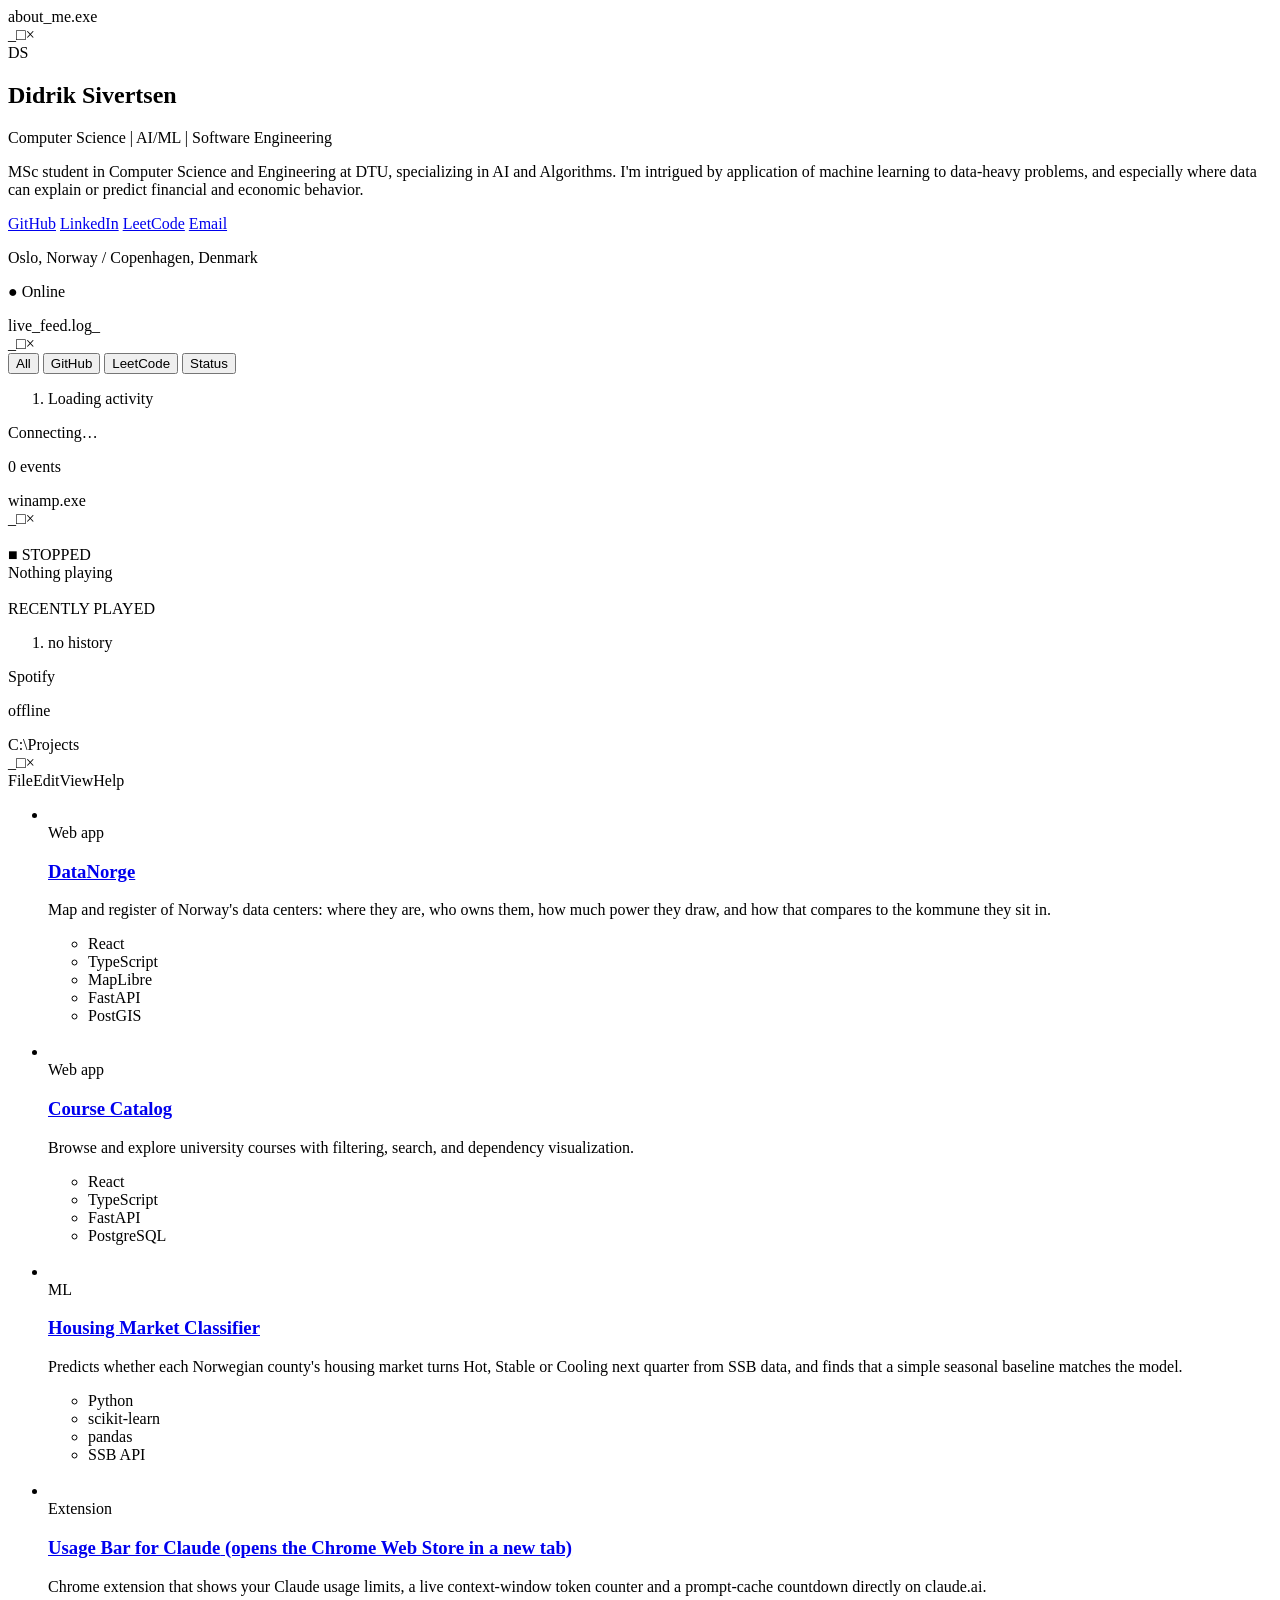
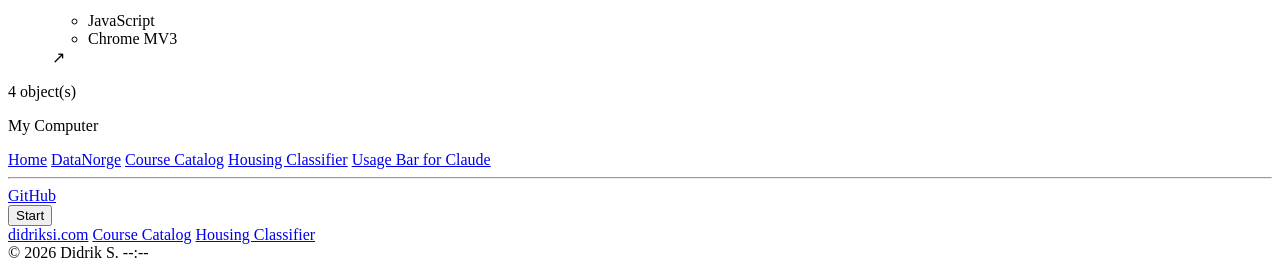
==== commit a645449f: "Remove Letterboxd from the portfolio - Landing: social button, "Films" feed filter, icon, rating sty" ====
--- a/landing/index.html
+++ b/landing/index.html
@@ -42,7 +42,6 @@
                 <a class="btn" href="https://github.com/disi910" target="_blank" rel="noopener"><img src="/assets/icons/github.svg" alt="">GitHub</a>
                 <a class="btn" href="https://www.linkedin.com/in/didrik-sivertsen/" target="_blank" rel="noopener"><img src="/assets/icons/linkedin.svg" alt="">LinkedIn</a>
                 <a class="btn" href="https://leetcode.com/u/LordQuas/" target="_blank" rel="noopener"><img src="/assets/icons/leetcode.svg" alt="">LeetCode</a>
-                <a class="btn" href="https://letterboxd.com/didster2/" target="_blank" rel="noopener"><img src="/assets/icons/letterboxd.svg" alt="">Letterboxd</a>
                 <a class="btn" href="mailto:didrik2004@icloud.com"><img src="/assets/icons/mail.svg" alt="">Email</a>
             </nav>
         </div>
@@ -65,7 +64,6 @@
                 <span class="toolbar-sep" aria-hidden="true"></span>
                 <button class="btn btn-sm" data-source="github" aria-pressed="false"><img src="/assets/icons/github.svg" alt="">GitHub</button>
                 <button class="btn btn-sm" data-source="leetcode" aria-pressed="false"><img src="/assets/icons/leetcode.svg" alt="">LeetCode</button>
-                <button class="btn btn-sm" data-source="letterboxd" aria-pressed="false"><img src="/assets/icons/letterboxd.svg" alt="">Films</button>
                 <button class="btn btn-sm" data-source="status" aria-pressed="false"><img src="/assets/icons/status.svg" alt="">Status</button>
             </div>
             <div class="window-body sunken feed-body">
